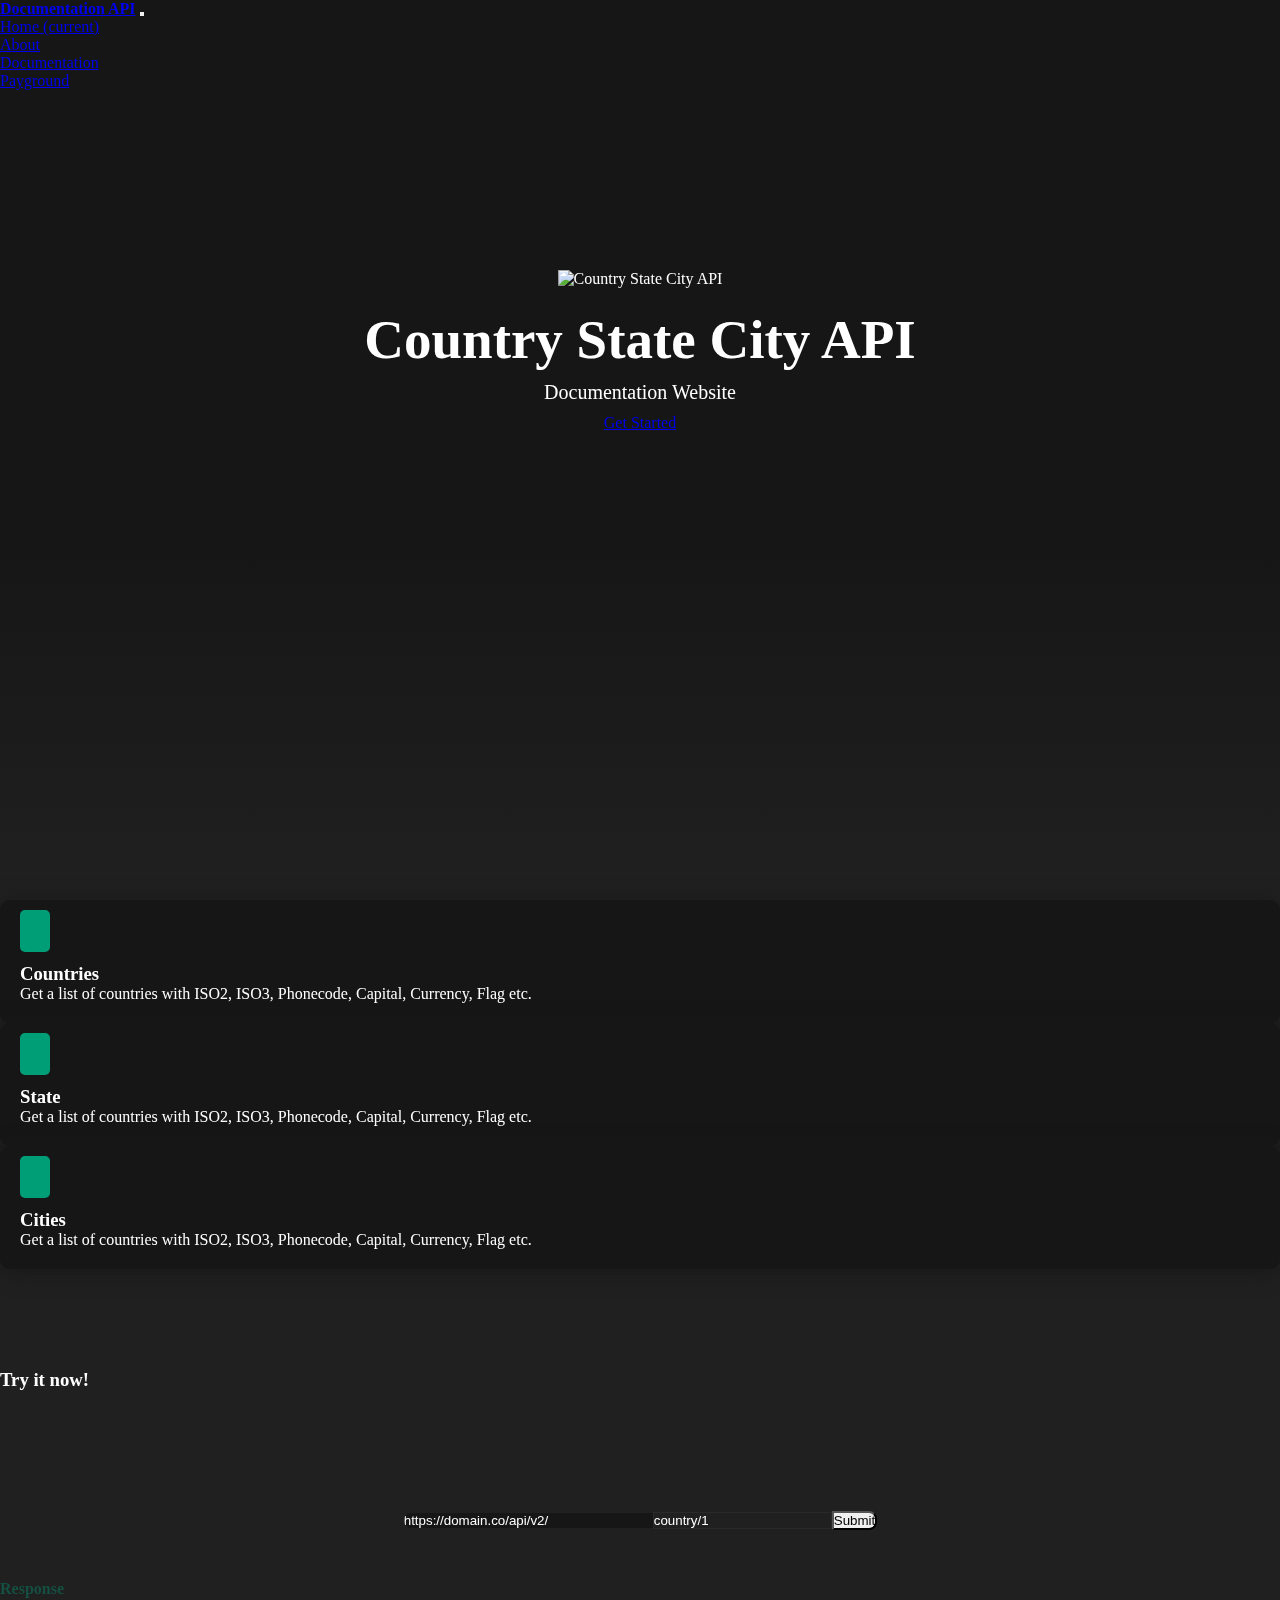
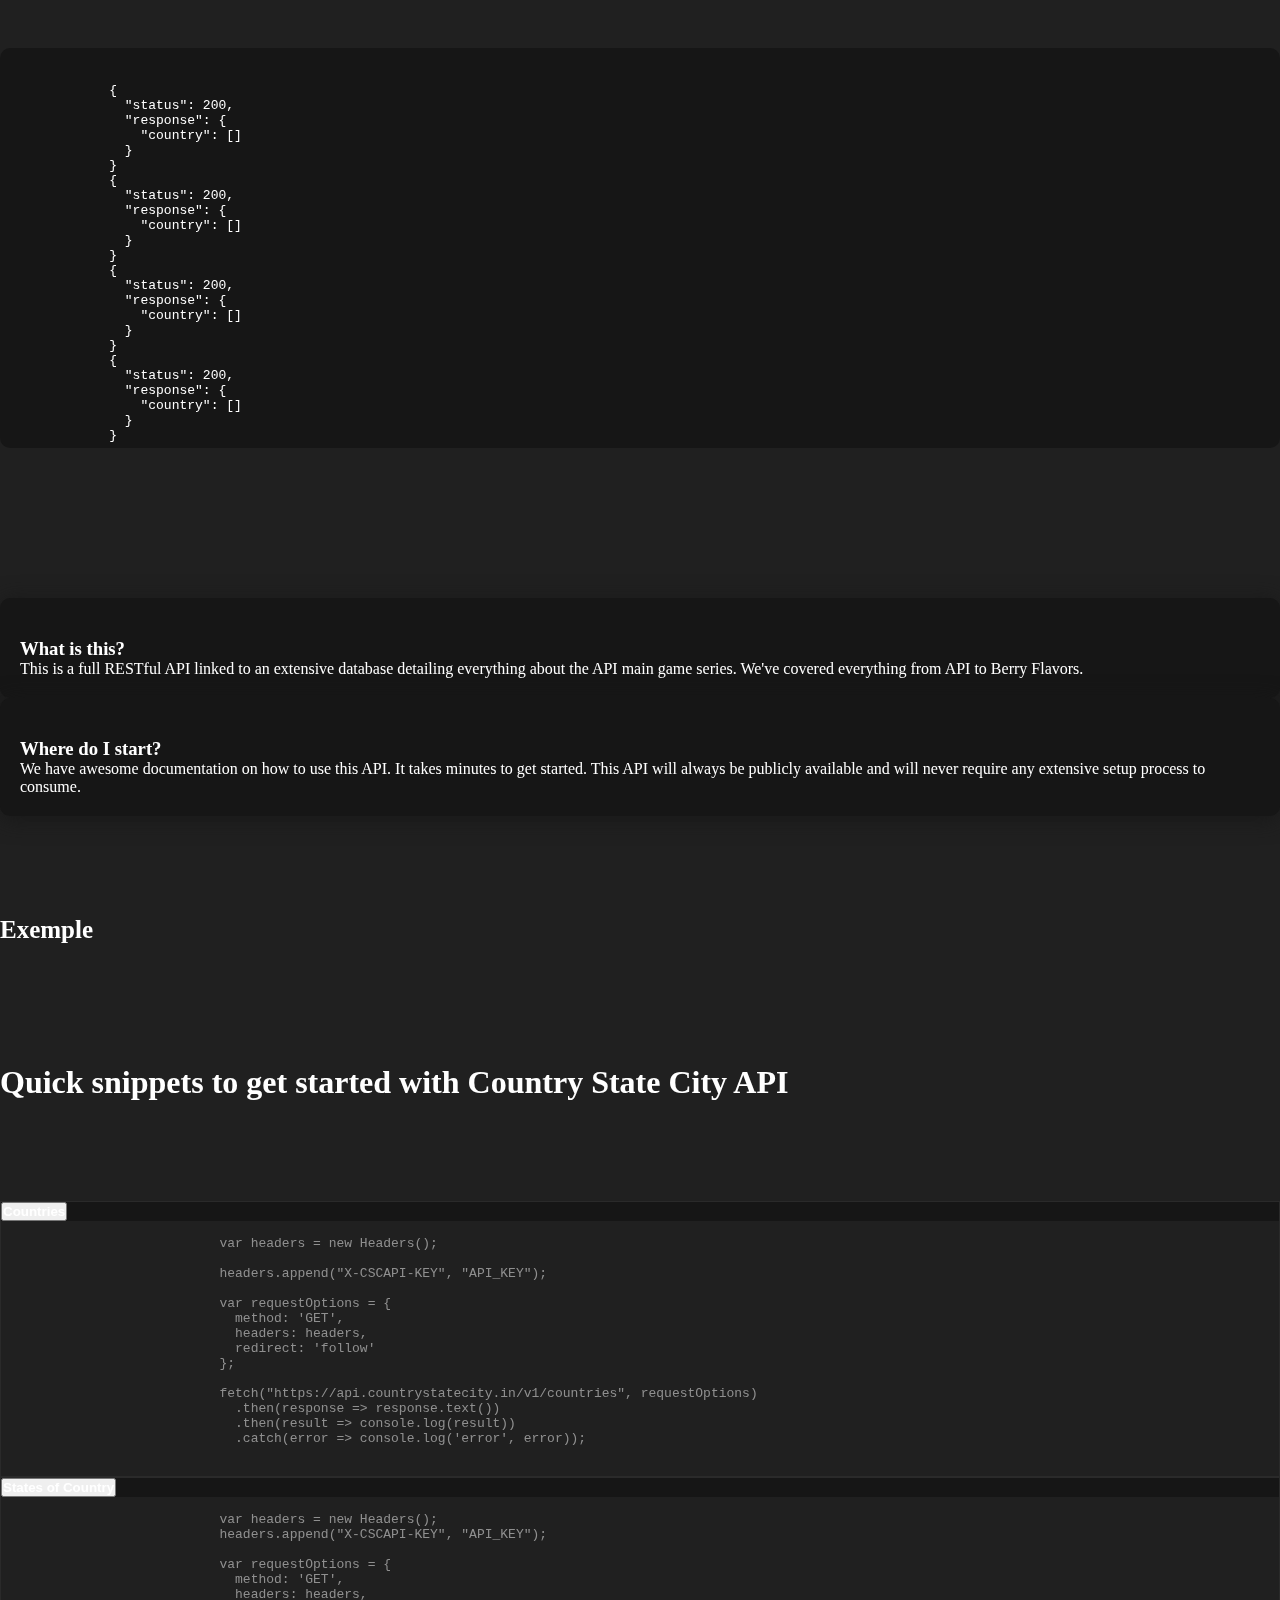
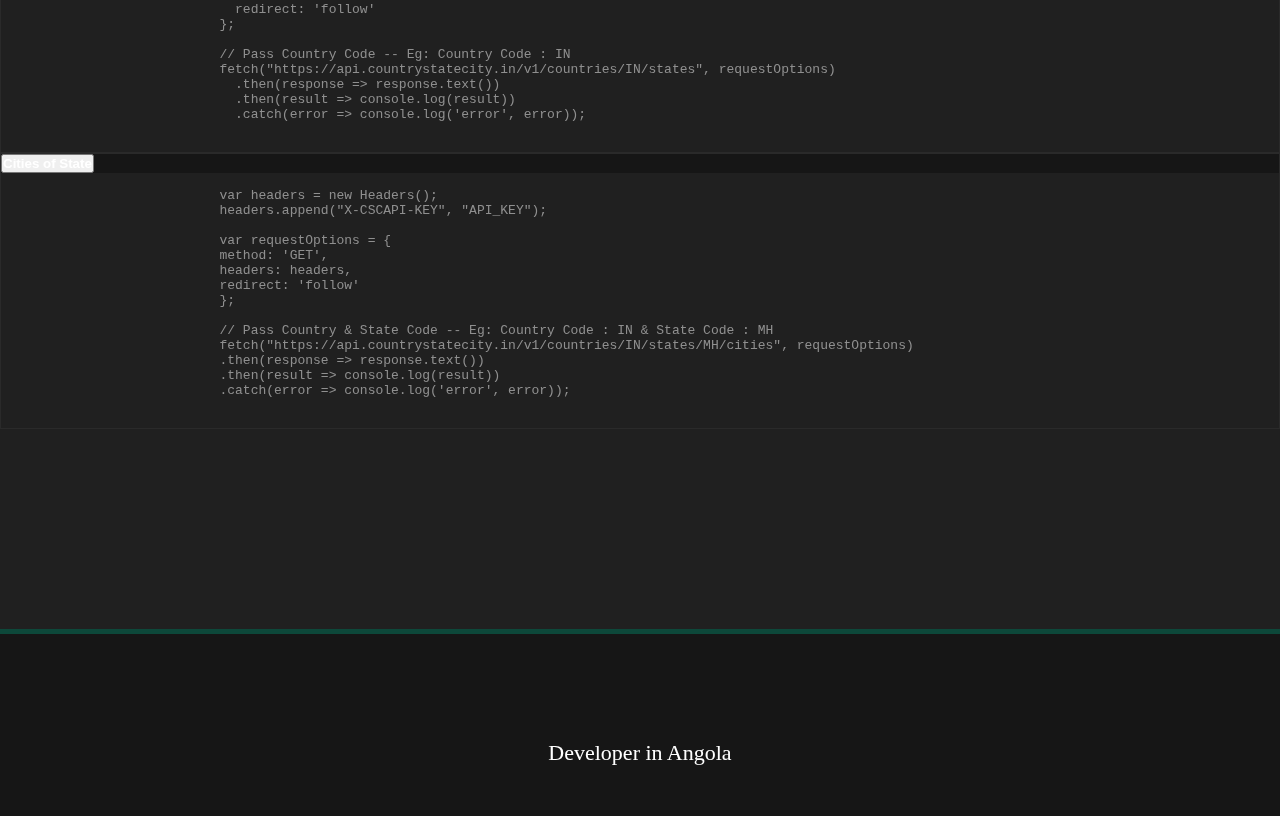
==== index.html @ 801b428a "add area to try" ====
<!DOCTYPE html>
<html lang="en">
<head>
    <meta charset="UTF-8">
    <meta http-equiv="X-UA-Compatible" content="IE=edge">
    <meta name="viewport" content="width=device-width, initial-scale=1.0">
    <title>Documentation API</title>
    <!-- main styles -->
    <link rel="stylesheet" href="assets/css/styles.css">

    <!-- Link bootstrap.min.css -->
    <link rel="stylesheet" href="assets/lib/bootstrap/css/bootstrap.min.css">

    <!-- Link font ionicons -->
    <link rel="stylesheet" href="assets/lib/ionicons/css/ionicons.min.css">

    <!-- Link aos -->
    <link rel="stylesheet" href="assets/lib/aos/aos.css">
</head>
<body>
    

    <div class="__header">
        <nav class="navbar navbar-expand-lg navbar-dark" data-aos="fade-up">
            <div class="container">
                <a class="navbar-brand" href="#">Documentation API</a>
                <button class="navbar-toggler d-lg-none" type="button" data-toggle="collapse" data-target="#collapsibleNavId" aria-controls="collapsibleNavId"
                    aria-expanded="false" aria-label="Toggle navigation">
                    <span class="navbar-toggler-icon"></span>
                </button>
                <div class="collapse navbar-collapse" id="collapsibleNavId">
                    <ul class="navbar-nav ml-auto mt-2">
                        <li class="nav-item active">
                            <a class="nav-link" href="#">Home <span class="sr-only">(current)</span></a>
                        </li>
                        <li class="nav-item">
                            <a class="nav-link" href="#">About</a>
                        </li>
                        <li class="nav-item">
                          <a class="nav-link" href="#">Documentation <i class="ion-android-document"></i> </a>
                      </li>
                        <li class="nav-item">
                            <a class="nav-link" href="#">Payground <i class="ion-android-arrow-up"></i> </a>
                        </li>
                        <li class="nav-item ml-lg-4">
                            <a class="nav-link" href="#" style="font-size: 22px;"> <i class="ion-social-github"></i> </a>
                        </li>
                        <li class="nav-item">
                            <a class="nav-link" href="#" style="font-size: 22px;"> <i class="ion-social-linkedin"></i> </a>
                        </li>
                    </ul>
                </div>
            </div>
        </nav>
        <div class="container">
            <img src="assets/img/globe.png" alt="Country State City API">
            <h1 data-aos="fade-right">Country State City API</h1>
            <p data-aos="fade-up">Documentation Website</p>
            <a href="#" class="btn btn-success col-3 mt-sm-3" data-aos="fade-up"> Get Started </a>
        </div>
    </div>

    <main class="__box my-5">
        <div class="container">
            <div class="row justify-content-center">
                <div class="col-xs-12 col-sm-6 col-md-6 col-lg-4 my-2" data-aos="fade-right">
                    <div class="__box-item">
                        <i class="ion-android-globe"></i>
                        <h3>Countries</h3>
                        <p>
                            Get a list of countries with ISO2, ISO3, Phonecode, Capital, Currency, Flag etc.
                        </p>
                    </div>
                </div>
                <div class="col-xs-12 col-sm-6 col-md-6 col-lg-4 my-2" data-aos="fade-up">
                    <div class="__box-item">
                        <i class="ion-android-globe"></i>
                        <h3>State</h3>
                        <p>
                            Get a list of countries with ISO2, ISO3, Phonecode, Capital, Currency, Flag etc.
                        </p>
                    </div>
                </div>
                <div class="col-xs-12 col-sm-6 col-md-6 col-lg-4 my-2" data-aos="fade-left">
                    <div class="__box-item">
                        <i class="ion-android-globe"></i>
                        <h3>Cities</h3>
                        <p>
                            Get a list of countries with ISO2, ISO3, Phonecode, Capital, Currency, Flag etc.
                        </p>
                    </div>
                </div>
            </div>
        </div>
    </main>

    <div class="try">
      <div class="container">
        <h3 data-aos="fade-right">Try it now!</h3>
        <div class="inputTry" data-aos="fade-up">
          <input type="text" class="form-control" value="https://domain.co/api/v2/" title="https://domain.co/api/v2/" disabled>
          <input type="text" name="try" id="try" class="form-control" value="country/1">
          <button class="btn btn-primary"> Submit </button>
        </div>

        <div class="container">
          <h4 data-aos="zoom-up">Response</h4>

          <pre data-aos="fade-in">
            <code>
              {
                "status": 200,
                "response": {
                  "country": []
                }
              }
              {
                "status": 200,
                "response": {
                  "country": []
                }
              }
              {
                "status": 200,
                "response": {
                  "country": []
                }
              }
              {
                "status": 200,
                "response": {
                  "country": []
                }
              }
              
            </code>
          </pre>
        </div>

      </div>
    </div>

    <main class="__box my-5">
        <div class="container">
            <div class="row justify-content-center">
                <div class="col-xs-12 col-sm-6 col-md-6 col-lg-6 my-2" data-aos="fade-right">
                    <div class="__box-item">
                        <h3>What is this?</h3>
                        <p>
                          This is a full RESTful API linked to an extensive database detailing everything about the API main game series.

We've covered everything from API to Berry Flavors.
                        </p>
                    </div>
                </div>
                <div class="col-xs-12 col-sm-6 col-md-6 col-lg-6 my-2" data-aos="fade-left">
                    <div class="__box-item">
                        <h3>Where do I start?</h3>
                        <p>
                          We have awesome documentation on how to use this API. It takes minutes to get started.

This API will always be publicly available and will never require any extensive setup process to consume.
                        </p>
                    </div>
                </div>
            </div>
        </div>
    </main>

    <div class="__exemple">

        <div class="container">
            <h3 data-aos="zoom-up">Exemple</h3>
    
            <h1 data-aos="zoom-up" class="col-lg-6 col-sm-12 col-md-12 col-xs-12">
                Quick snippets to get started with Country State City API
            </h1>

            <div id="accordion">
                <div class="card" data-aos="fade-up">
                  <div class="card-header" id="headingOne">
                    <h5 class="mb-0">
                      <button class="btn btn-link" data-toggle="collapse" data-target="#collapseOne" aria-expanded="true" aria-controls="collapseOne">
                        Countries
                      </button>
                    </h5>
                  </div>
              
                  <div id="collapseOne" class="collapse show" aria-labelledby="headingOne" data-parent="#accordion">
                    <div class="card-body">
                      <pre class="w-100">
                        <code>
                            var headers = new Headers();
                            
                            headers.append("X-CSCAPI-KEY", "API_KEY");
                            
                            var requestOptions = {
                              method: 'GET',
                              headers: headers,
                              redirect: 'follow'
                            };
                            
                            fetch("https://api.countrystatecity.in/v1/countries", requestOptions)
                              .then(response => response.text())
                              .then(result => console.log(result))
                              .catch(error => console.log('error', error));
                          </code>
                      </pre>
                    </div>
                  </div>
                </div>
                <div class="card" data-aos="fade-up">
                  <div class="card-header" id="headingTwo">
                    <h5 class="mb-0">
                      <button class="btn btn-link collapsed" data-toggle="collapse" data-target="#collapseTwo" aria-expanded="false" aria-controls="collapseTwo">
                        States of Country
                      </button>
                    </h5>
                  </div>
                  <div id="collapseTwo" class="collapse" aria-labelledby="headingTwo" data-parent="#accordion">
                    <div class="card-body">
                        <pre>
                          <code>
                            var headers = new Headers();
                            headers.append("X-CSCAPI-KEY", "API_KEY");
                            
                            var requestOptions = {
                              method: 'GET',
                              headers: headers,
                              redirect: 'follow'
                            };
                            
                            // Pass Country Code -- Eg: Country Code : IN
                            fetch("https://api.countrystatecity.in/v1/countries/IN/states", requestOptions)
                              .then(response => response.text())
                              .then(result => console.log(result))
                              .catch(error => console.log('error', error));
                            </code>
                        </pre>
                      </div>
                  </div>
                </div>
                <div class="card" data-aos="fade-up">
                  <div class="card-header" id="headingThree">
                    <h5 class="mb-0">
                      <button class="btn btn-link collapsed" data-toggle="collapse" data-target="#collapseThree" aria-expanded="false" aria-controls="collapseThree">
                        Cities of State
                      </button>
                    </h5>
                  </div>
                  <div id="collapseThree" class="collapse" aria-labelledby="headingThree" data-parent="#accordion">
                    <div class="card-body">
                        <pre>
                          <code>
                            var headers = new Headers();
                            headers.append("X-CSCAPI-KEY", "API_KEY");

                            var requestOptions = {
                            method: 'GET',
                            headers: headers,
                            redirect: 'follow'
                            };

                            // Pass Country & State Code -- Eg: Country Code : IN & State Code : MH
                            fetch("https://api.countrystatecity.in/v1/countries/IN/states/MH/cities", requestOptions)
                            .then(response => response.text())
                            .then(result => console.log(result))
                            .catch(error => console.log('error', error));
                            </code>
                        </pre>
                      </div>
                  </div>
                </div>
              </div>
        </div>
    </div>

    <footer>
        <div class="container" data-aos="zoom-up">
            <div class="links">
                <a href="#"> <i class="ion-social-github"></i></a>
                <a href="#"><i class="ion-social-linkedin"></i></a>
            </div>
            <p>Developer in Angola</p>
        </div>
    </footer>

    <!-- script jquery.min.js -->
    <script src="assets/lib/jquery/jquery.min.js"></script>

    <!-- script bootstrap.min.js -->
    <script src="assets/lib/bootstrap/js/bootstrap.min.js"></script>

    <!-- script aos.js -->
    <script src="assets/lib/aos/aos.js"></script>

    <!-- script main.min.js -->
    <script src="assets/js/main.js"></script>

    <script>
        AOS.init({ duration: 2000 });
    </script>
</body>
</html>
---- assets/css/styles.css ----
*::before,
*::after,
* {
  margin: 0;
  padding: 0;
  -webkit-box-sizing: border-box;
          box-sizing: border-box;
}

:root {
  --green-1: rgb(0, 158, 119);
  --green-2: rgba(0, 158, 119, 0.377);
  --dark-1: #161616;
  --dark-2: #202020;
  --text: #ffffff;
}

@-webkit-keyframes spin {
  from {
    -webkit-transform: rotate(0deg);
            transform: rotate(0deg);
  }
  to {
    -webkit-transform: rotate(360deg);
            transform: rotate(360deg);
  }
}

@keyframes spin {
  from {
    -webkit-transform: rotate(0deg);
            transform: rotate(0deg);
  }
  to {
    -webkit-transform: rotate(360deg);
            transform: rotate(360deg);
  }
}

body {
  background: var(--dark-2) !important;
  color: var(--text) !important;
}

body::-webkit-scrollbar {
  background-color: var(--dark-2) !important;
  border-bottom: 1px solid var(--green-2) !important;
}

body::-webkit-scrollbar-thumb {
  background-color: var(--green) !important;
  border-radius: 50px;
  border: 2px solid white;
}

.__header {
  background: -webkit-gradient(linear, left top, left bottom, color-stop(60%, var(--dark-1)), to(var(--dark-2)));
  background: linear-gradient(var(--dark-1) 60%, var(--dark-2));
  width: 100%;
  height: 100vh;
}

.__header .navbar-brand {
  font-weight: 700;
}

.__header > .container {
  margin-top: 10%;
  text-align: center;
  color: var(--text);
}

.__header > .container img {
  margin-bottom: 20px;
  width: 60px;
  -webkit-animation: spin infinite 20s linear;
          animation: spin infinite 20s linear;
}

.__header > .container h1 {
  font-weight: 800;
  font-size: 55px;
}

.__header > .container p {
  font-size: 20px;
  margin: 10px 0px;
}

.__box {
  width: 100%;
  height: auto;
}

.__box .__box-item {
  background-color: var(--dark-1);
  padding: 20px;
  border-radius: 10px;
  -webkit-box-shadow: 0px 3px 22px #181818;
          box-shadow: 0px 3px 22px #181818;
}

.__box .__box-item i {
  padding: 10px 15px;
  background-color: var(--green-1);
  border-radius: 5px;
  font-size: 20px;
}

.__box .__box-item h3 {
  margin-top: 20px;
  font-weight: 700;
}

.try {
  width: 100%;
  height: auto;
  margin-top: 100px;
  margin-bottom: 150px;
}

.try h3 {
  color: var(--green);
  margin-bottom: 50px;
  font-weight: 700;
  position: relative;
  padding-bottom: 20px;
  margin-top: 70px;
  margin-bottom: 100px;
}

.try h3::before {
  content: '';
  position: absolute;
  left: 0;
  bottom: 0;
  width: 80px;
  height: 3px;
  background: -webkit-gradient(linear, right top, left top, from(transparent), color-stop(70%, var(--green)));
  background: linear-gradient(to left, transparent, var(--green) 70%);
}

.try .inputTry {
  width: 100%;
  height: auto;
  display: -webkit-box;
  display: -ms-flexbox;
  display: flex;
  -webkit-box-pack: center;
      -ms-flex-pack: center;
          justify-content: center;
  -webkit-box-align: center;
      -ms-flex-align: center;
          align-items: center;
}

.try .inputTry input[disabled] {
  width: 250px;
  background-color: var(--dark-1);
  border-radius: 8px 0px 0px 8px !important;
  border-right: transparent;
}

@media (max-width: 600px) {
  .try .inputTry input[disabled] {
    width: 150px;
  }
}

.try .inputTry input[name="try"] {
  border-radius: 0px 0px 0px 0px !important;
}

.try .inputTry input {
  background-color: transparent;
  border: 1px solid #ffffff0c;
  color: var(--text);
}

.try .inputTry input:focus {
  background-color: transparent;
  border: 1px solid #ffffff0c;
  -webkit-box-shadow: none;
          box-shadow: none;
  color: var(--text);
}

.try .inputTry button {
  outline: none;
  border-radius: 0px 8px 8px 0px !important;
}

.try h4 {
  margin: 50px 0px;
  color: var(--green-2);
}

.try pre {
  width: 100%;
  height: 400px;
  border-radius: 10px;
  background-color: var(--dark-1);
  color: var(--text);
  padding: 20px 0px;
  overflow-y: scroll;
}

.try pre::-webkit-scrollbar {
  background-color: var(--dark-2) !important;
  border-bottom: 1px solid var(--green-2) !important;
}

.try pre::-webkit-scrollbar-thumb {
  background-color: var(--green) !important;
  border-radius: 50px;
  border: 2px solid white;
}

.__exemple {
  margin: 100px 0px;
  width: 100%;
  height: auto;
}

.__exemple h3 {
  color: var(--green);
  font-weight: 700;
  font-size: 25px;
  position: relative;
  padding-bottom: 20px;
  margin-top: 70px;
  margin-bottom: 100px;
}

.__exemple h3::before {
  content: '';
  position: absolute;
  left: 0;
  bottom: 0;
  width: 80px;
  height: 3px;
  background: -webkit-gradient(linear, right top, left top, from(transparent), color-stop(70%, var(--green)));
  background: linear-gradient(to left, transparent, var(--green) 70%);
}

.__exemple h1 {
  font-weight: 700;
}

.__exemple #accordion {
  margin-top: 100px;
  margin-bottom: 200px;
}

.__exemple #accordion .card {
  background-color: var(--dark-2);
  border: 1px solid #ffffff0c;
}

.__exemple #accordion .card .card-header {
  background-color: var(--dark-1);
}

.__exemple #accordion .card .card-header button {
  color: var(--green) !important;
  font-weight: 700;
  -webkit-transition: -webkit-filter .3s;
  transition: -webkit-filter .3s;
  transition: filter .3s;
  transition: filter .3s, -webkit-filter .3s;
  outline: none;
}

.__exemple #accordion .card .card-header button:focus {
  -webkit-box-shadow: none;
          box-shadow: none;
  text-decoration: none;
}

.__exemple #accordion .card .card-header button:hover {
  text-decoration: none;
  -webkit-filter: brightness(0.8);
          filter: brightness(0.8);
}

.__exemple #accordion .card pre {
  color: #a7a7a7d2;
}

footer {
  width: 100%;
  height: auto;
  padding: 50px 0px;
  text-align: center;
  background: var(--dark-1);
  border-top: 5px solid var(--green-2);
}

footer .links {
  margin-bottom: 20px;
  display: -webkit-box;
  display: -ms-flexbox;
  display: flex;
  -webkit-box-pack: center;
      -ms-flex-pack: center;
          justify-content: center;
  gap: 20px;
}

footer .links a {
  width: 36px;
  height: 36px;
  border-radius: 500%;
  color: var(--text);
  background-color: var(--green);
  display: -webkit-box;
  display: -ms-flexbox;
  display: flex;
  -webkit-box-align: center;
      -ms-flex-align: center;
          align-items: center;
  -webkit-box-pack: center;
      -ms-flex-pack: center;
          justify-content: center;
  -webkit-transition: -webkit-filter .3s;
  transition: -webkit-filter .3s;
  transition: filter .3s;
  transition: filter .3s, -webkit-filter .3s;
}

footer .links a:hover {
  text-decoration: none;
  -webkit-filter: brightness(0.8);
          filter: brightness(0.8);
}

footer p {
  font-size: 22px;
  margin-top: 20px;
}
/*# sourceMappingURL=styles.css.map */
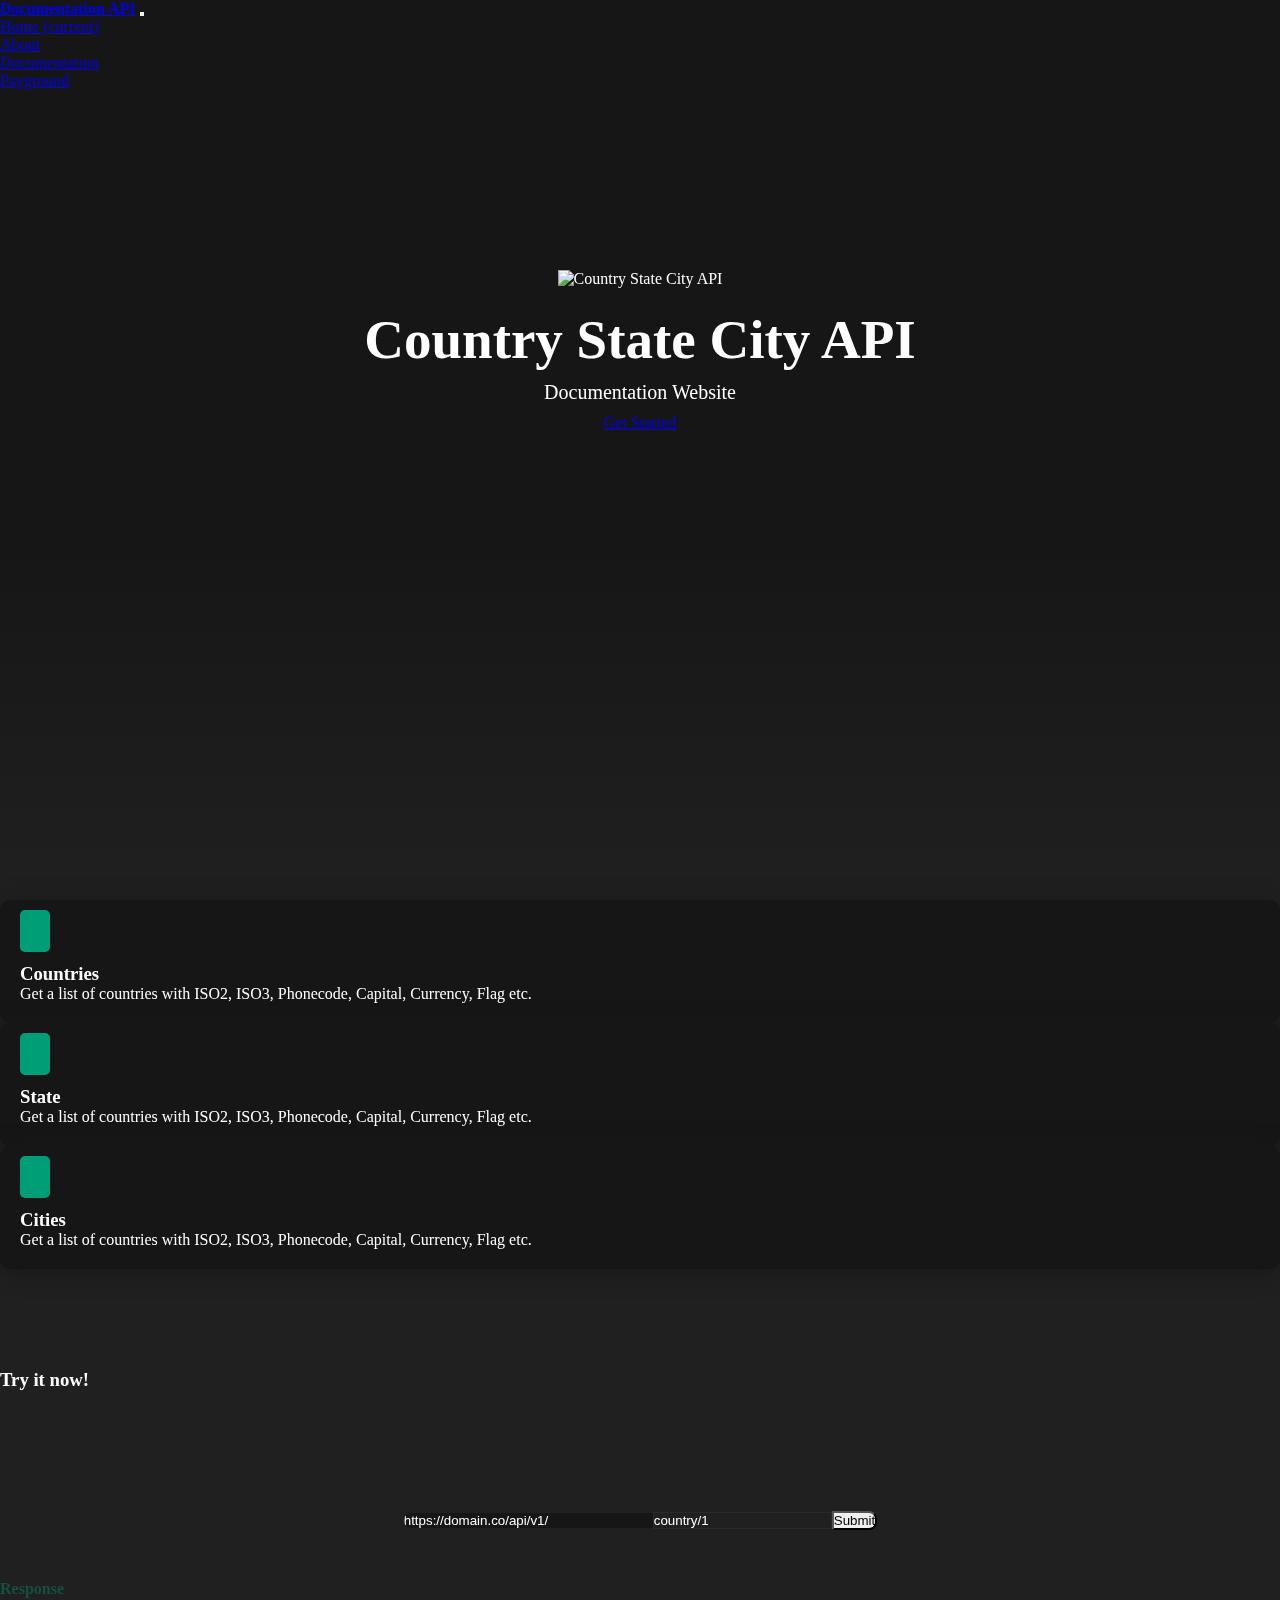
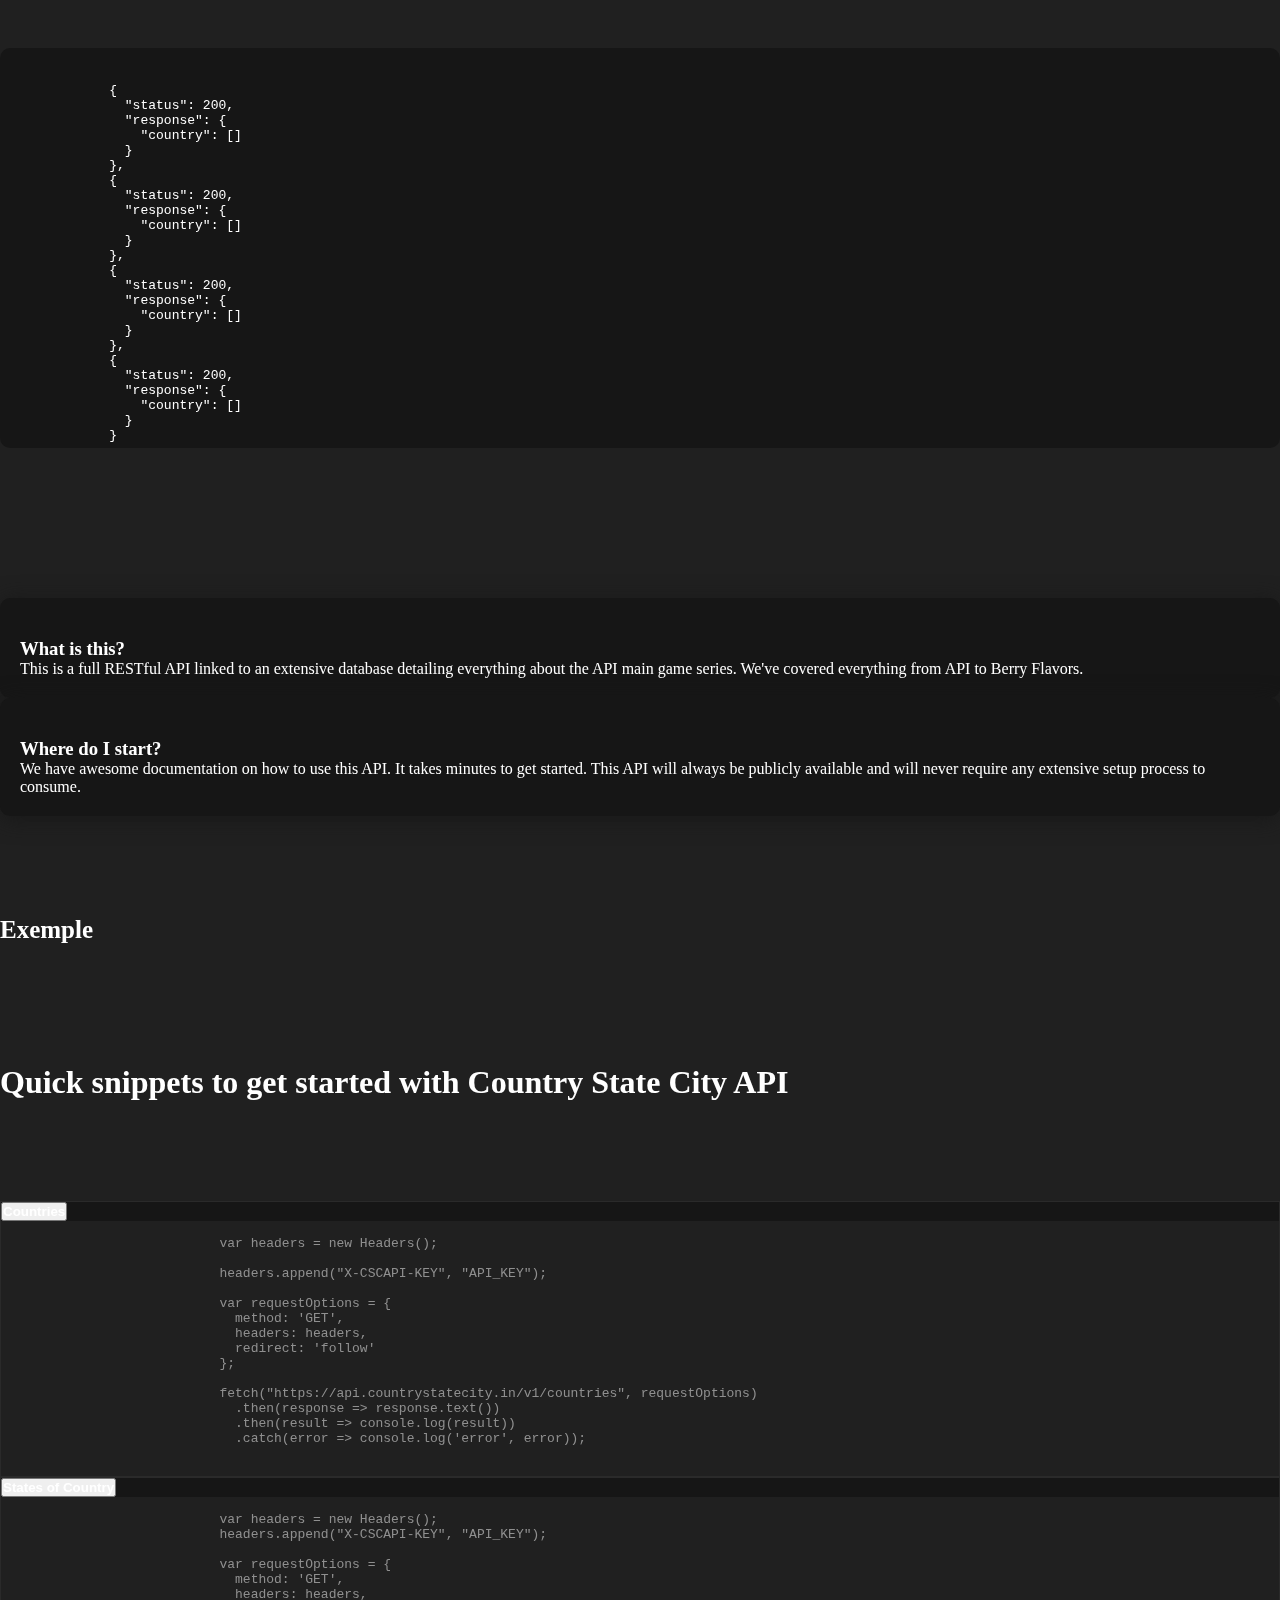
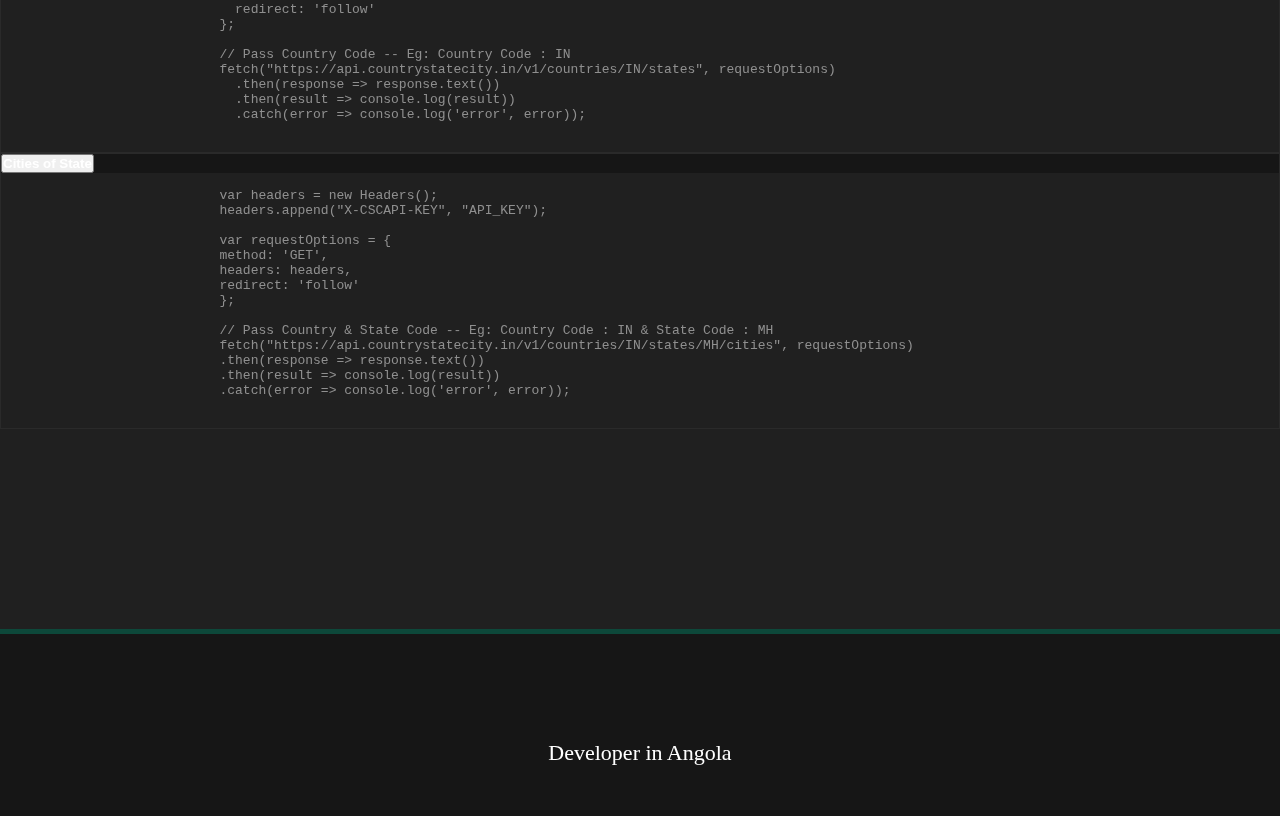
==== commit da9b8718: "add page about area and add link for page about" ====
--- a/index.html
+++ b/index.html
@@ -20,10 +20,10 @@
 <body>
     
 
-    <div class="__header">
+    <header class="__header">
         <nav class="navbar navbar-expand-lg navbar-dark" data-aos="fade-up">
             <div class="container">
-                <a class="navbar-brand" href="#">Documentation API</a>
+                <a class="navbar-brand" href="index.html">Documentation API</a>
                 <button class="navbar-toggler d-lg-none" type="button" data-toggle="collapse" data-target="#collapsibleNavId" aria-controls="collapsibleNavId"
                     aria-expanded="false" aria-label="Toggle navigation">
                     <span class="navbar-toggler-icon"></span>
@@ -31,10 +31,10 @@
                 <div class="collapse navbar-collapse" id="collapsibleNavId">
                     <ul class="navbar-nav ml-auto mt-2">
                         <li class="nav-item active">
-                            <a class="nav-link" href="#">Home <span class="sr-only">(current)</span></a>
+                            <a class="nav-link" href="index.html">Home <span class="sr-only">(current)</span></a>
                         </li>
                         <li class="nav-item">
-                            <a class="nav-link" href="#">About</a>
+                            <a class="nav-link" href="about.html">About</a>
                         </li>
                         <li class="nav-item">
                           <a class="nav-link" href="#">Documentation <i class="ion-android-document"></i> </a>
@@ -58,7 +58,7 @@
             <p data-aos="fade-up">Documentation Website</p>
             <a href="#" class="btn btn-success col-3 mt-sm-3" data-aos="fade-up"> Get Started </a>
         </div>
-    </div>
+    </header>
 
     <main class="__box my-5">
         <div class="container">
@@ -98,7 +98,7 @@
       <div class="container">
         <h3 data-aos="fade-right">Try it now!</h3>
         <div class="inputTry" data-aos="fade-up">
-          <input type="text" class="form-control" value="https://domain.co/api/v2/" title="https://domain.co/api/v2/" disabled>
+          <input type="text" class="form-control" value="https://domain.co/api/v1/" title="https://domain.co/api/v1/" disabled>
           <input type="text" name="try" id="try" class="form-control" value="country/1">
           <button class="btn btn-primary"> Submit </button>
         </div>
@@ -113,19 +113,19 @@
                 "response": {
                   "country": []
                 }
-              }
+              },
               {
                 "status": 200,
                 "response": {
                   "country": []
                 }
-              }
+              },
               {
                 "status": 200,
                 "response": {
                   "country": []
                 }
-              }
+              },
               {
                 "status": 200,
                 "response": {
--- a/assets/css/styles.css
+++ b/assets/css/styles.css
@@ -13,6 +13,10 @@
   --dark-1: #161616;
   --dark-2: #202020;
   --text: #ffffff;
+}
+
+.other-hero {
+  height: 90vh !important;
 }
 
 @-webkit-keyframes spin {
@@ -338,4 +342,30 @@
   font-size: 22px;
   margin-top: 20px;
 }
+
+.about {
+  width: 100%;
+  height: auto;
+}
+
+.about > .container {
+  margin: 100px;
+}
+
+.about > .container h1 {
+  margin-bottom: 50px;
+  color: var(--green);
+  font-weight: 700;
+}
+
+.about > .container > .container h3 {
+  margin: 30px 0px;
+  font-weight: 700;
+}
+
+.about > .container > .container p {
+  text-indent: 20px;
+  color: #707070;
+  margin: 50px 0px;
+}
 /*# sourceMappingURL=styles.css.map */